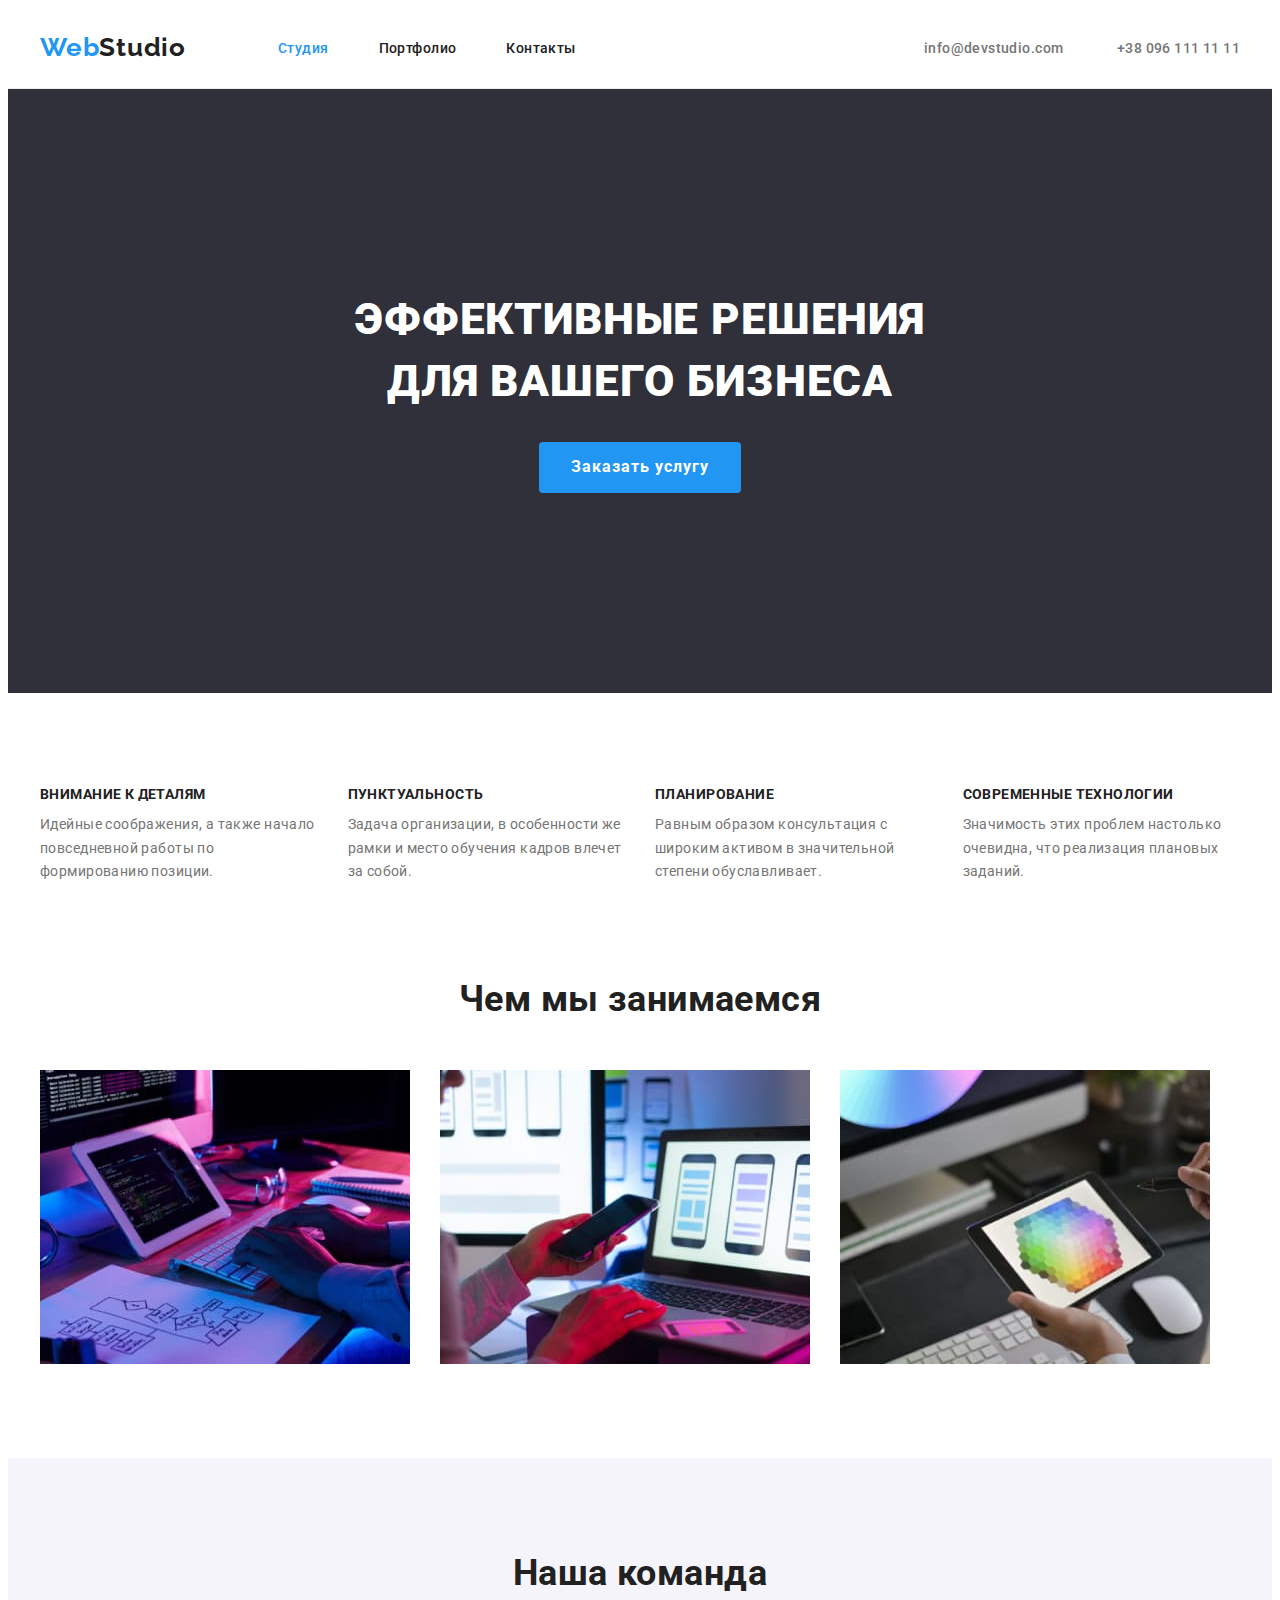
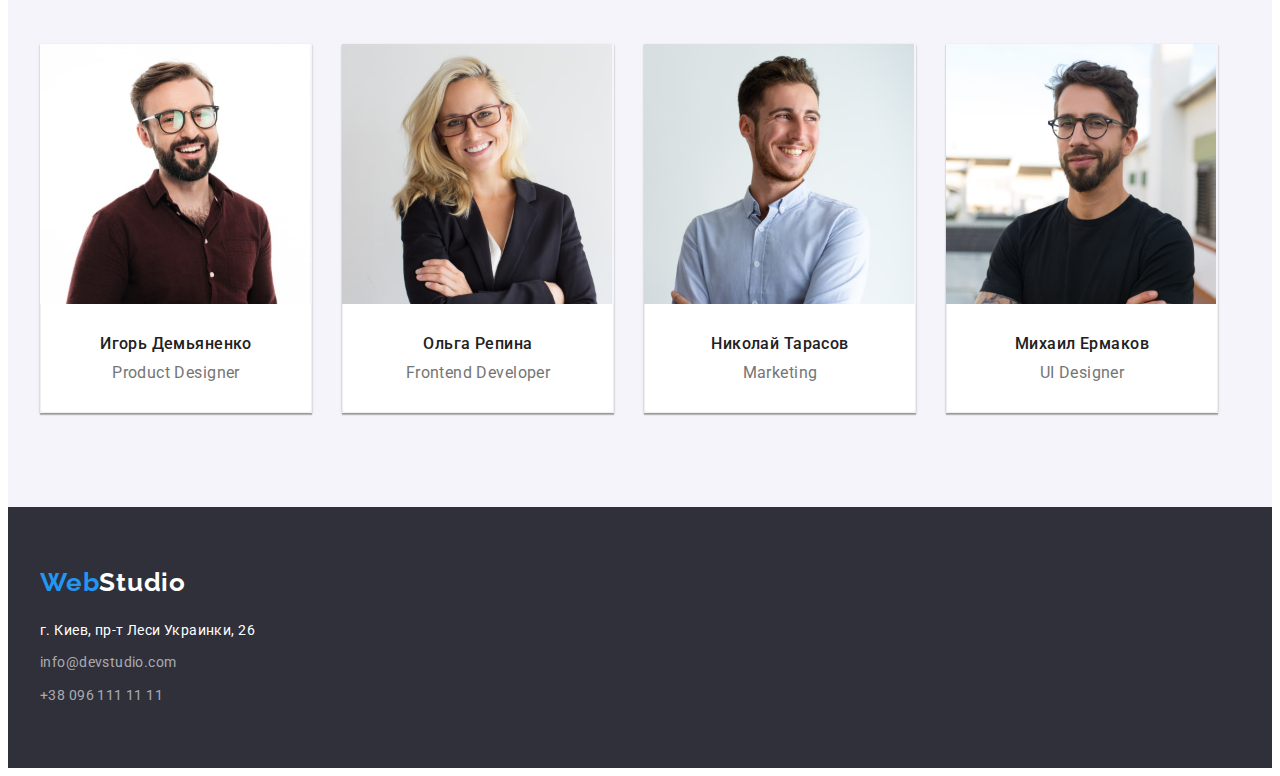
==== index.html @ 2afb4057 "Initial commit" ====
<!DOCTYPE html>
<html lang="ru">
  <head>
    <meta charset="UTF-8" />
    <meta http-equiv="X-UA-Compatible" content="IE=edge" />
    <meta name="viewport" content="width=device-width, initial-scale=1.0" />
    <title>Студия</title>
    <link rel="preconnect" href="https://fonts.googleapis.com" />
    <link rel="preconnect" href="https://fonts.gstatic.com" crossorigin />
    <link
      href="https://fonts.googleapis.com/css2?family=Raleway:wght@700&family=Roboto:wght@400;500;700;900&display=swap"
      rel="stylesheet"
    />
    <link
      rel="stylesheet"
      href="https://cdnjs.cloudflare.com/ajax/libs/modern-normalize/1.1.0/modern-normalize.min.css"
      integrity="sha512-wpPYUAdjBVSE4KJnH1VR1HeZfpl1ub8YT/NKx4PuQ5NmX2tKuGu6U/JRp5y+Y8XG2tV+wKQpNHVUX03MfMFn9Q=="
      crossorigin="anonymous"
      referrerpolicy="no-referrer"
    />
    <link rel="stylesheet" href="./css/styles.css" />
  </head>
  <body>
    <header class="header">
      <div class="container">
        <a href="./index.html" class="logo" lang="en"
          >Web<span class="logo-in-header">Studio</span></a
        >
        <nav>
          <ul class="site-nav">
            <li class="list-item">
              <a class="link active" href="./index.html">Студия</a>
            </li>
            <li class="list-item">
              <a class="link" href="./portfolio.html">Портфолио</a>
            </li>
            <li class="list-item"><a class="link" href="./">Контакты</a></li>
          </ul>
        </nav>
        <div class="contact">
          <a class="link" href="mailto:info@devstudio.com" lang="en">
            info@devstudio.com
          </a>
          <a class="link" href="tel:+380961111111"> +38 096 111 11 11 </a>
        </div>
      </div>
    </header>

    <main>
      <section class="hero">
        <div class="container">
          <h1 class="title">Эффективные решения для вашего бизнеса</h1>
          <button class="btn" type="button">Заказать услугу</button>
        </div>
      </section>

      <section class="section">
        <div class="container">
          <h2 class="visually-hidden">Наши преимущества</h2>
          <ul class="features-list">
            <li class="list-item">
              <h3 class="features-subtitle">Внимание к деталям</h3>
              <p class="features-description">
                Идейные соображения, а также начало повседневной работы по
                формированию позиции.
              </p>
            </li>
            <li class="list-item">
              <h3 class="features-subtitle">Пунктуальность</h3>
              <p class="features-description">
                Задача организации, в особенности же рамки и место обучения
                кадров влечет за собой.
              </p>
            </li>
            <li class="list-item">
              <h3 class="features-subtitle">Планирование</h3>
              <p class="features-description">
                Равным образом консультация с широким активом в значительной
                степени обуславливает.
              </p>
            </li>
            <li class="list-item">
              <h3 class="features-subtitle">Современные технологии</h3>
              <p class="features-description">
                Значимость этих проблем настолько очевидна, что реализация
                плановых заданий.
              </p>
            </li>
          </ul>
        </div>
      </section>

      <section class="section our-work">
        <div class="container">
          <h2 class="section-title">Чем мы занимаемся</h2>
          <ul class="our-work-list">
            <li class="list-item">
              <a href="./">
                <img
                  src="./images/img-1.jpg"
                  alt="Программирование - программист работает в офисе"
                  width="370"
                  height="294"
                />
              </a>
            </li>

            <li class="list-item">
              <a href="./">
                <img
                  src="./images/img-2.jpg"
                  alt="Мобильная разрабтка - вэб-дизайнер прорабатывает дизайн мобильного приложения"
                  width="370"
                  height="294"
                />
              </a>
            </li>

            <li class="list-item">
              <a href="./">
                <img
                  src="./images/img-3.jpg"
                  alt="Дизайн - вэб дизайнер работает с палитрой цветов"
                  width="370"
                  height="294"
                />
              </a>
            </li>
          </ul>
        </div>
      </section>

      <section class="section our-team">
        <div class="container">
          <h2 class="section-title">Наша команда</h2>
          <ul class="member-list">
            <li class="list-item">
              <a class="link" href="./">
                <img
                  src="./images/img-4.jpg"
                  alt="Фото Игорь Демьяненко"
                  width="270"
                  height="260"
                />
                <div class="member-area">
                <h3 class="member-name">Игорь Демьяненко</h3>
                <p class="member-position" lang="en">Product Designer</p>
              </div>
              </a>
            </li>

            <li class="list-item">
              <a class="link" href="./">
                <img
                  src="./images/img-5.jpg"
                  alt="Фото Ольга Репина"
                  width="270"
                  height="260"
                />
                <div class="member-area">
                <h3 class="member-name">Ольга Репина</h3>
                <p class="member-position" lang="en">Frontend Developer</p>
              </div>
              </a>
            </li>

            <li class="list-item">
              <a class="link" href="./">
                <img
                  src="./images/img-6.jpg"
                  alt="Фото Николай Тарасов"
                  width="270"
                  height="260"
                />
                <div class="member-area">
                <h3 class="member-name">Николай Тарасов</h3>
                <p class="member-position" lang="en">Marketing</p>
              </div>
              </a>
            </li>

            <li class="list-item">
              <a class="link" href="./">
                <img
                  src="./images/img-7.jpg"
                  alt="Фото Михаил Ермаков"
                  width="270"
                  height="260"
                />
                <div class="member-area">
                <h3 class="member-name">Михаил Ермаков</h3>
                <p class="member-position" lang="en">UI Designer</p>
              </div>
              </a>
            </li>
          </ul>
        </div>
      </section>
    </main>
    <footer class="footer-section">
      <div class="container">
        <a href="./index.html" class="logo" lang="en"
          >Web<span class="logo-in-footer">Studio</span></a
        >
        <address>
          <p class="office-adress">г. Киев, пр-т Леси Украинки, 26</p>
          <a class="link" href="mailto:info@devstudio.com" lang="en">
            info@devstudio.com
          </a>
          <a class="link" href="tel:+380961111111"> +38 096 111 11 11 </a>
        </address>
      </div>
    </footer>
  </body>
</html>
---- css/styles.css ----
/**
--------------------
MAIN RULES
-------------------- */

:root {
  --accent-collor: #2196f3;
  --btn-hover-color: #188ce8;
  --main-text-color: #212121;
  --secondary-text-color: #757575;
  --accent-background-color: #2f303a;
  --secondary-background-color: #f5f4fa;
  --white-color: #fff;
  --container-width: 1200px;
}

body {
  font-family: "Roboto", sans-serif;
  letter-spacing: 0.03em;
  color: var(--main-text-color);
  font-size: 14px;
}

h1,
h2,
h3,
h4,
h5,
h6,
p,
ul {
  margin: 0;
  padding: 0;
}

img {
  display: block;
}

.container {
  width: var(--container-width);
  margin-left: auto;
  margin-right: auto;
  padding-left: 15px;
  padding-right: 15px;
  align-items: center;
}

.section {
  padding-top: 94px;
  padding-bottom: 94px;
}

.list-item {
  list-style: none;
}

.link {
  text-decoration: none;
  color: inherit;
  font-weight: 500;
  font-size: 14px;
  line-height: 1.17;
}

.link:hover,
.link:focus,
.member-name:hover,
.member-name:focus,
.link.active,
.footer-section .link:hover,
.footer-section .link:focus,
.contact .link:hover,
.contact .link:focus {
  color: var(--accent-collor);
}

.section-title {
  font-size: 36px;
  line-height: 1.17;
  text-align: center;

  margin-bottom: 50px;
}

.visually-hidden {
  position: absolute;
  white-space: nowrap;
  width: 1px;
  height: 1px;
  overflow: hidden;
  border: 0;
  padding: 0;
  clip: rect(0 0 0 0);
  clip-path: inset(50%);
  margin: -1px;
}

.features-list .list-item:not(:last-child),
.our-work-list .list-item:not(:last-child),
.member-list .list-item:not(:last-child),
.list-of-cards .list-item:not(:last-child) {
  margin-right: 30px;
}

/**
--------------------
HEADER SECTION
-------------------- */
.header {
  border-bottom: 1px solid #ececec;
}

.header .container {
  display: flex;
}

.logo {
  font-family: "Raleway", sans-serif;
  font-weight: 700;
  font-size: 26px;
  line-height: 1.2;
  color: var(--accent-collor);
  text-decoration: none;
  letter-spacing: 0.03em;

  margin-top: 24px;
  margin-bottom: 25px;
}

.logo-in-header {
  color: var(--main-text-color);
  margin-right: 92px;
}

.site-nav {
  display: flex;
}

.container .site-nav > .list-item {
  display: block;
  margin-right: 50px;
}

.site-nav .list-item:last-child {
  margin-right: 0;
}

.header .link {
  padding: 32px 0;
}

.contact {
  margin-left: auto;
}

.contact .link:not(:last-child) {
  margin-right: 50px;
}

/**
--------------------
HERO SECTION
-------------------- */

.hero {
  background-color: var(--accent-background-color);
  letter-spacing: 0.06em;
  text-align: center;
  padding-top: 200px;
  padding-bottom: 200px;
}

.hero .container {
  display: block;
}

.title {
  font-weight: 900;
  font-size: 44px;
  line-height: 1.4;
  text-transform: uppercase;
  color: var(--white-color);

  margin: 0px auto 30px;
  max-width: 640px;
}

.btn {
  background-color: var(--accent-collor);
  font-family: inherit;
  cursor: pointer;
  color: var(--white-color);
  font-weight: 700;
  font-size: 16px;
  line-height: 1.9;
  letter-spacing: 0.06em;

  border-radius: 4px;
  border: 0;

  padding: 10px 32px;
}

.btn:hover,
.btn:focus {
  background-color: var(--btn-hover-color);
}

/**
--------------------
OUR FEATURES SECTION
-------------------- */
.features-list,
.member-list,
.our-work-list {
  display: flex;
}

.features-list .list-item {
  flex-basis: calc(100% / 4);
  /* flex-basis: calc((var(--container-width)-30px) / 4); Почему не работает?*/
}

.features-subtitle {
  text-transform: uppercase;
  font-size: 14px;
  line-height: 1.14;

  margin-bottom: 10px;
}

.features-description {
  color: var(--secondary-text-color);
  line-height: 1.7;
}

/**
--------------------
OUR WORK SECTION
-------------------- */

.our-work {
  padding-top: 0;
}

/**
--------------------
OUR TEAM SECTION
-------------------- */
.our-team {
  background-color: var(--secondary-background-color);
}

.member-area {
  width: 270px;
  border: 1px solid #eeeeee;
  border-radius: 0px 0px 4px 4px;
  border-top: 0;
  text-align: center;
  background-color: var(--white-color);
  line-height: 1.19;
  
  padding: 30px 0;
}
.member-name {
  font-size: 16px;
  text-decoration: none;
  font-weight: 500;
  line-height: 1.19;
  padding-bottom: 10px;
}

.contact .link,
.member-position {
  color: var(--secondary-text-color);
}

.member-position {
  line-height: 1.19;
  font-size: 16px;
  font-weight: 400;
}

.member-list .list-item {
  box-shadow: 0px 1px 3px rgba(0, 0, 0, 0.12), 0px 1px 1px rgba(0, 0, 0, 0.14),
    0px 2px 1px rgba(0, 0, 0, 0.2);
}

/**
--------------------
PORTFOLIO-CARDS SECTION
-------------------- */

.card-filter {
  padding-bottom: 50px;
}

.card-filter {
  display: flex;
  justify-content: center;
}

.card-filter .list-item:not(:last-child) {
  margin-right: 8px;
}

.filter {
  font-family: inherit;
  cursor: pointer;
  font-weight: 500;
  font-size: 16px;
  line-height: 1.6;
  background: var(--secondary-background-color);
  border-radius: 4px;
  border: 0;
  padding: 6px 22px;
}

.filter:hover,
.filter:focus {
  background-color: var(--accent-collor);
  color: var(--white-color);
  box-shadow: 0px 3px 1px rgba(0, 0, 0, 0.1), 0px 1px 2px rgba(0, 0, 0, 0.08),
    0px 2px 2px rgba(0, 0, 0, 0.12);
}

.list-of-cards,
.list-of-cards.list-item {
  display: flex;
  flex-wrap: wrap;
}

.list-of-cards .list-item {
  width: 370px;
  height: 404px;
  background: var(--white-color);
  margin-bottom: 30px;
}

.card-description-area {
  width: 370px;
  border: 1px solid #eeeeee;
  border-top: 0;
  padding: 20px 24px;
}

.list-of-cards .list-item:nth-child(3n) {
  margin-right: 0;
}

.list-of-cards .list-item:nth-last-child(-n + 3) {
  margin-bottom: 0px;
}

.card-name {
  font-size: 18px;
  line-height: 2;
  letter-spacing: 0.06em;
  margin-bottom: 4px;
  display: block;
}

.card-desctiption {
  font-size: 16px;
  line-height: 1.9;
  color: var(--secondary-text-color);
}

/**
--------------------
FOOTER SECTION
-------------------- */

.footer-section {
  background-color: var(--accent-background-color);
  line-height: 1.7;
  color: var(--white-color);
  font-size: 14px;
  padding-top: 60px;
  padding-bottom: 60px;
}
.footer-section .logo,
address > .link {
  display: flex;
}

.office-adress {
  font-style: normal;
}

.footer-section .link {
  color: rgba(255, 255, 255, 0.6);
  font-weight: 400;
  font-style: normal;
  line-height: 1.7;
  font-size: 14px;
}

.footer-section address :not(:last-child) {
  margin-bottom: 9px;
}

.footer-section .logo {
  margin: 0;
  margin-bottom: 20px;
}

.logo-in-footer {
  color: var(--white-color);
}
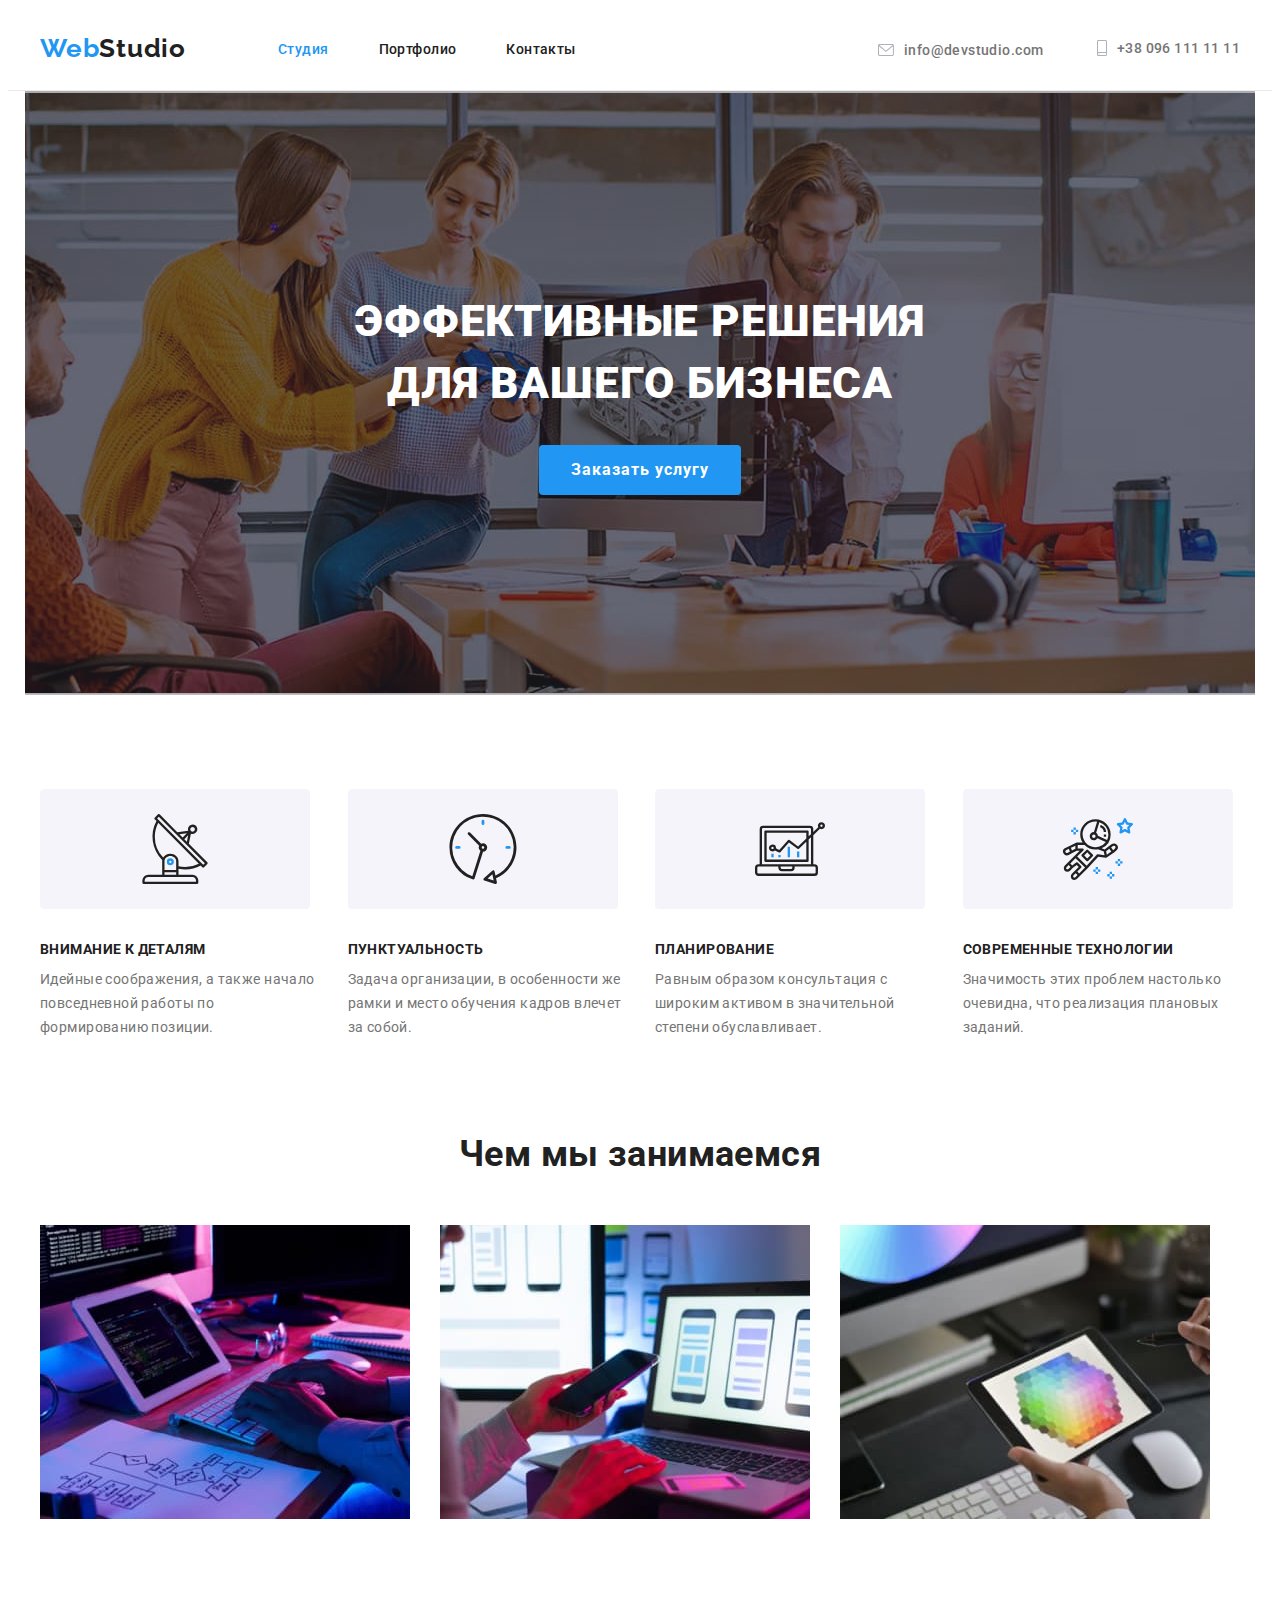
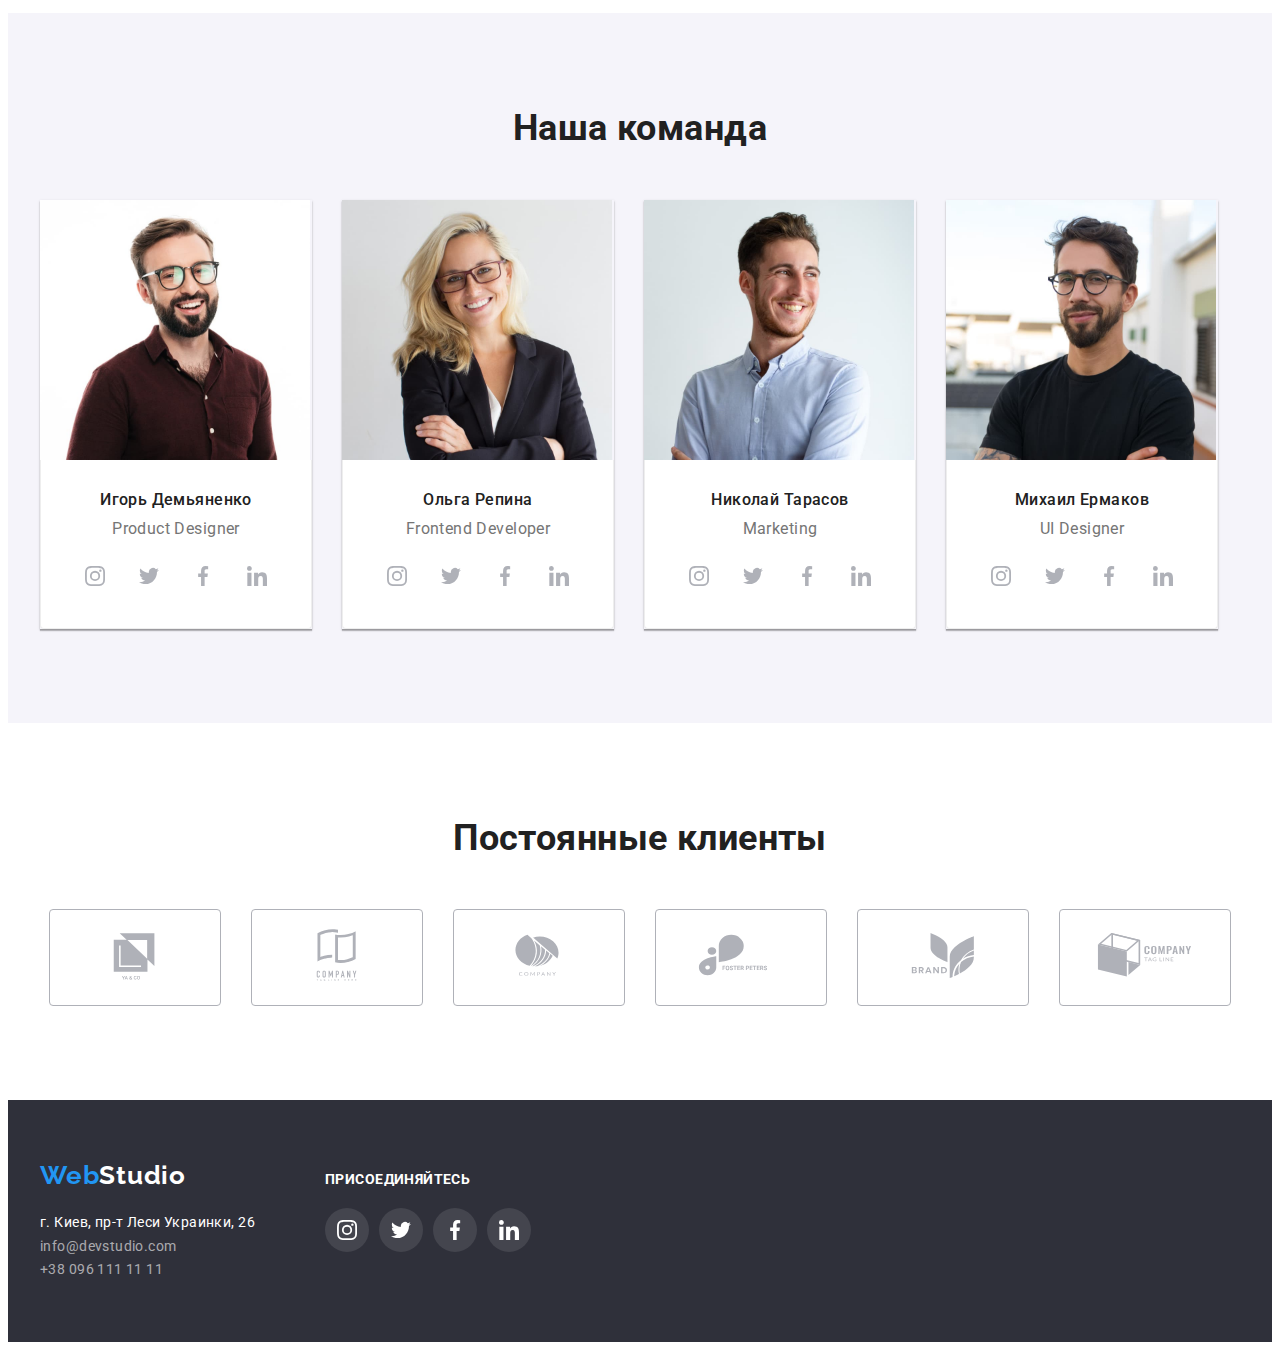
==== commit fc2fbd65: "Homework#4 done" ====
--- a/index.html
+++ b/index.html
@@ -39,9 +39,17 @@
         </nav>
         <div class="contact">
           <a class="link" href="mailto:info@devstudio.com" lang="en">
+            <svg class="contact-icon" width="16" height="12">
+              <use href="./images/icons.svg#icon-envelope"></use>
+            </svg>
             info@devstudio.com
           </a>
-          <a class="link" href="tel:+380961111111"> +38 096 111 11 11 </a>
+          <a class="link" href="tel:+380961111111">
+            <svg class="contact-icon" width="10" height="16">
+              <use href="./images/icons.svg#icon-smartphone"></use>
+            </svg>
+            +38 096 111 11 11
+          </a>
         </div>
       </div>
     </header>
@@ -59,6 +67,9 @@
           <h2 class="visually-hidden">Наши преимущества</h2>
           <ul class="features-list">
             <li class="list-item">
+              <svg class="features-icon" width="270" height="120">
+                <use href="./images/icons.svg#icon-Group-1"></use>
+              </svg>
               <h3 class="features-subtitle">Внимание к деталям</h3>
               <p class="features-description">
                 Идейные соображения, а также начало повседневной работы по
@@ -66,6 +77,9 @@
               </p>
             </li>
             <li class="list-item">
+              <svg class="features-icon" width="270" height="120">
+                <use href="./images/icons.svg#icon-Group-2"></use>
+              </svg>
               <h3 class="features-subtitle">Пунктуальность</h3>
               <p class="features-description">
                 Задача организации, в особенности же рамки и место обучения
@@ -73,6 +87,9 @@
               </p>
             </li>
             <li class="list-item">
+              <svg class="features-icon" width="270" height="120">
+                <use href="./images/icons.svg#icon-Group-3"></use>
+              </svg>
               <h3 class="features-subtitle">Планирование</h3>
               <p class="features-description">
                 Равным образом консультация с широким активом в значительной
@@ -80,6 +97,9 @@
               </p>
             </li>
             <li class="list-item">
+              <svg class="features-icon" width="270" height="120">
+                <use href="./images/icons.svg#icon-Group-4"></use>
+              </svg>
               <h3 class="features-subtitle">Современные технологии</h3>
               <p class="features-description">
                 Значимость этих проблем настолько очевидна, что реализация
@@ -95,36 +115,36 @@
           <h2 class="section-title">Чем мы занимаемся</h2>
           <ul class="our-work-list">
             <li class="list-item">
-              <a href="./">
+
                 <img
                   src="./images/img-1.jpg"
                   alt="Программирование - программист работает в офисе"
                   width="370"
                   height="294"
                 />
-              </a>
-            </li>
-
-            <li class="list-item">
-              <a href="./">
+
+            </li>
+
+            <li class="list-item">
+
                 <img
                   src="./images/img-2.jpg"
                   alt="Мобильная разрабтка - вэб-дизайнер прорабатывает дизайн мобильного приложения"
                   width="370"
                   height="294"
                 />
-              </a>
-            </li>
-
-            <li class="list-item">
-              <a href="./">
+
+            </li>
+
+            <li class="list-item">
+
                 <img
                   src="./images/img-3.jpg"
                   alt="Дизайн - вэб дизайнер работает с палитрой цветов"
                   width="370"
                   height="294"
                 />
-              </a>
+
             </li>
           </ul>
         </div>
@@ -135,70 +155,358 @@
           <h2 class="section-title">Наша команда</h2>
           <ul class="member-list">
             <li class="list-item">
-              <a class="link" href="./">
-                <img
-                  src="./images/img-4.jpg"
-                  alt="Фото Игорь Демьяненко"
-                  width="270"
-                  height="260"
-                />
-                <div class="member-area">
+              <img
+                src="./images/img-4.jpg"
+                alt="Фото Игорь Демьяненко"
+                width="270"
+                height="260"
+              />
+              <div class="member-area">
                 <h3 class="member-name">Игорь Демьяненко</h3>
+
                 <p class="member-position" lang="en">Product Designer</p>
+
+                <ul class="social-links-list">
+                  <li class="social-item">
+                    <a
+                      class="social-link"
+                      href="/"
+                      aria-label="иконка Инстаграмм"
+                      target="_blank"
+                      rel="noopener noreferrer"
+                    >
+                      <svg class="social-icon" width="20" height="20">
+                        <use href="./images/icons.svg#icon-instagram"></use>
+                      </svg>
+                    </a>
+                  </li>
+                  <li class="social-item">
+                    <a
+                      class="social-link"
+                      href="/"
+                      aria-label="иконка Твиттер"
+                      target="_blank"
+                      rel="noopener noreferrer"
+                    >
+                      <svg class="social-icon" width="20" height="20">
+                        <use href="./images/icons.svg#icon-twitter"></use>
+                      </svg>
+                    </a>
+                  </li>
+                  <li class="social-item">
+                    <a
+                      class="social-link"
+                      href="/"
+                      aria-label="иконка фейсбук"
+                      target="_blank"
+                      rel="noopener noreferrer"
+                    >
+                      <svg class="social-icon" width="20" height="20">
+                        <use href="./images/icons.svg#icon-facebook"></use>
+                      </svg>
+                    </a>
+                  </li>
+                  <li class="social-item">
+                    <a
+                      class="social-link"
+                      href="/"
+                      aria-label="иконка Линкэдин"
+                      target="_blank"
+                      rel="noopener noreferrer"
+                    >
+                      <svg class="social-icon" width="20" height="20">
+                        <use href="./images/icons.svg#icon-linkedin"></use>
+                      </svg>
+                    </a>
+                  </li>
+                </ul>
               </div>
-              </a>
-            </li>
-
-            <li class="list-item">
-              <a class="link" href="./">
-                <img
-                  src="./images/img-5.jpg"
-                  alt="Фото Ольга Репина"
-                  width="270"
-                  height="260"
-                />
-                <div class="member-area">
+            </li>
+
+            <li class="list-item">
+              <img
+                src="./images/img-5.jpg"
+                alt="Фото Ольга Репина"
+                width="270"
+                height="260"
+              />
+              <div class="member-area">
                 <h3 class="member-name">Ольга Репина</h3>
+
                 <p class="member-position" lang="en">Frontend Developer</p>
+                <ul class="social-links-list">
+                  <li class="social-item">
+                    <a
+                      class="social-link"
+                      href="/"
+                      aria-label="иконка Инстаграмм"
+                      target="_blank"
+                      rel="noopener noreferrer"
+                    >
+                      <svg class="social-icon" width="20" height="20">
+                        <use href="./images/icons.svg#icon-instagram"></use>
+                      </svg>
+                    </a>
+                  </li>
+                  <li class="social-item">
+                    <a
+                      class="social-link"
+                      href="/"
+                      aria-label="иконка Твиттер"
+                      target="_blank"
+                      rel="noopener noreferrer"
+                    >
+                      <svg class="social-icon" width="20" height="20">
+                        <use href="./images/icons.svg#icon-twitter"></use>
+                      </svg>
+                    </a>
+                  </li>
+                  <li class="social-item">
+                    <a
+                      class="social-link"
+                      href="/"
+                      aria-label="иконка фейсбук"
+                      target="_blank"
+                      rel="noopener noreferrer"
+                    >
+                      <svg class="social-icon" width="20" height="20">
+                        <use href="./images/icons.svg#icon-facebook"></use>
+                      </svg>
+                    </a>
+                  </li>
+                  <li class="social-item">
+                    <a
+                      class="social-link"
+                      href="/"
+                      aria-label="иконка Линкэдин"
+                      target="_blank"
+                      rel="noopener noreferrer"
+                    >
+                      <svg class="social-icon" width="20" height="20">
+                        <use href="./images/icons.svg#icon-linkedin"></use>
+                      </svg>
+                    </a>
+                  </li>
+                </ul>
               </div>
-              </a>
-            </li>
-
-            <li class="list-item">
-              <a class="link" href="./">
-                <img
-                  src="./images/img-6.jpg"
-                  alt="Фото Николай Тарасов"
-                  width="270"
-                  height="260"
-                />
-                <div class="member-area">
+            </li>
+
+            <li class="list-item">
+              <img
+                src="./images/img-6.jpg"
+                alt="Фото Николай Тарасов"
+                width="270"
+                height="260"
+              />
+              <div class="member-area">
                 <h3 class="member-name">Николай Тарасов</h3>
+
                 <p class="member-position" lang="en">Marketing</p>
+                <ul class="social-links-list">
+                  <li class="social-item">
+                    <a
+                      class="social-link"
+                      href="/"
+                      aria-label="иконка Инстаграмм"
+                      target="_blank"
+                      rel="noopener noreferrer"
+                    >
+                      <svg class="social-icon" width="20" height="20">
+                        <use href="./images/icons.svg#icon-instagram"></use>
+                      </svg>
+                    </a>
+                  </li>
+                  <li class="social-item">
+                    <a
+                      class="social-link"
+                      href="/"
+                      aria-label="иконка Твиттер"
+                      target="_blank"
+                      rel="noopener noreferrer"
+                    >
+                      <svg class="social-icon" width="20" height="20">
+                        <use href="./images/icons.svg#icon-twitter"></use>
+                      </svg>
+                    </a>
+                  </li>
+                  <li class="social-item">
+                    <a
+                      class="social-link"
+                      href="/"
+                      aria-label="иконка фейсбук"
+                      target="_blank"
+                      rel="noopener noreferrer"
+                    >
+                      <svg class="social-icon" width="20" height="20">
+                        <use href="./images/icons.svg#icon-facebook"></use>
+                      </svg>
+                    </a>
+                  </li>
+                  <li class="social-item">
+                    <a
+                      class="social-link"
+                      href="/"
+                      aria-label="иконка Линкэдин"
+                      target="_blank"
+                      rel="noopener noreferrer"
+                    >
+                      <svg class="social-icon" width="20" height="20">
+                        <use href="./images/icons.svg#icon-linkedin"></use>
+                      </svg>
+                    </a>
+                  </li>
+                </ul>
               </div>
-              </a>
-            </li>
-
-            <li class="list-item">
-              <a class="link" href="./">
-                <img
-                  src="./images/img-7.jpg"
-                  alt="Фото Михаил Ермаков"
-                  width="270"
-                  height="260"
-                />
-                <div class="member-area">
+            </li>
+
+            <li class="list-item">
+              <img
+                src="./images/img-7.jpg"
+                alt="Фото Михаил Ермаков"
+                width="270"
+                height="260"
+              />
+              <div class="member-area">
                 <h3 class="member-name">Михаил Ермаков</h3>
+
                 <p class="member-position" lang="en">UI Designer</p>
+                <ul class="social-links-list">
+                  <li class="social-item">
+                    <a
+                      class="social-link"
+                      href="/"
+                      aria-label="иконка Инстаграмм"
+                      target="_blank"
+                      rel="noopener noreferrer"
+                    >
+                      <svg class="social-icon" width="20" height="20">
+                        <use href="./images/icons.svg#icon-instagram"></use>
+                      </svg>
+                    </a>
+                  </li>
+                  <li class="social-item">
+                    <a
+                      class="social-link"
+                      href="/"
+                      aria-label="иконка Твиттер"
+                      target="_blank"
+                      rel="noopener noreferrer"
+                    >
+                      <svg class="social-icon" width="20" height="20">
+                        <use href="./images/icons.svg#icon-twitter"></use>
+                      </svg>
+                    </a>
+                  </li>
+                  <li class="social-item">
+                    <a
+                      class="social-link"
+                      href="/"
+                      aria-label="иконка фейсбук"
+                      target="_blank"
+                      rel="noopener noreferrer"
+                    >
+                      <svg class="social-icon" width="20" height="20">
+                        <use href="./images/icons.svg#icon-facebook"></use>
+                      </svg>
+                    </a>
+                  </li>
+                  <li class="social-item">
+                    <a
+                      class="social-link"
+                      href="/"
+                      aria-label="иконка Линкэдин"
+                      target="_blank"
+                      rel="noopener noreferrer"
+                    >
+                      <svg class="social-icon" width="20" height="20">
+                        <use href="./images/icons.svg#icon-linkedin"></use>
+                      </svg>
+                    </a>
+                  </li>
+                </ul>
               </div>
-              </a>
             </li>
           </ul>
         </div>
+      </section>
+
+      <section class="section">
+        <h2 class="section-title">Постоянные клиенты</h2>
+        <ul class="clients-list">
+        <li class="client-item">
+          <a class="client-link"
+          href="/"
+          aria-label="иконка клиента"
+          target="_blank"
+          rel="noopener noreferrer">
+        <svg class="client-icon" width="106" height="60">
+        <use href="./images/icons.svg#icon-logo-1"></use> 
+        </svg> 
+        </a>
+        </li>
+        <li class="client-item">
+          <a class="client-link"
+          href="/"
+          aria-label="иконка клиента"
+          target="_blank"
+          rel="noopener noreferrer">
+        <svg class="client-icon" width="106" height="60">
+        <use href="./images/icons.svg#icon-logo-2"></use> 
+        </svg> 
+        </a>
+        </li>
+        <li class="client-item">
+          <a class="client-link"
+          href="/"
+          aria-label="иконка клиента"
+          target="_blank"
+          rel="noopener noreferrer">
+        <svg class="client-icon" width="106" height="60">
+        <use href="./images/icons.svg#icon-logo-3"></use> 
+        </svg> 
+        </a>
+        </li>
+        <li class="client-item">
+          <a class="client-link"
+          href="/"
+          aria-label="иконка клиента"
+          target="_blank"
+          rel="noopener noreferrer">
+        <svg class="client-icon" width="106" height="60">
+        <use href="./images/icons.svg#icon-logo-4"></use> 
+        </svg> 
+        </a>
+        </li>
+        <li class="client-item">
+          <a class="client-link"
+          href="/"
+          aria-label="иконка клиента"
+          target="_blank"
+          rel="noopener noreferrer">
+        <svg class="client-icon" width="106" height="60">
+        <use href="./images/icons.svg#icon-logo-5"></use> 
+        </svg> 
+        </a>
+        </li>
+        <li class="client-item">
+          <a class="client-link"
+          href="/"
+          aria-label="иконка клиента"
+          target="_blank"
+          rel="noopener noreferrer">
+        <svg class="client-icon" width="106" height="60">
+        <use href="./images/icons.svg#icon-logo-6"></use> 
+        </svg> 
+        </a>
+        </li>
+      </ul> 
       </section>
     </main>
+
+    
     <footer class="footer-section">
       <div class="container">
+        <div class="left-collumn">
         <a href="./index.html" class="logo" lang="en"
           >Web<span class="logo-in-footer">Studio</span></a
         >
@@ -209,6 +517,64 @@
           </a>
           <a class="link" href="tel:+380961111111"> +38 096 111 11 11 </a>
         </address>
+        </div>
+        <div class="footer-social-items">
+          <h3>Присоединяйтесь</h3>
+          <ul class="social-links-list">
+            <li class="social-item">
+              <a
+                class="social-link"
+                href="/"
+                aria-label="иконка Инстаграмм"
+                target="_blank"
+                rel="noopener noreferrer"
+              >
+                <svg class="social-icon" width="20" height="20">
+                  <use href="./images/icons.svg#icon-instagram"></use>
+                </svg>
+              </a>
+            </li>
+            <li class="social-item">
+              <a
+                class="social-link"
+                href="/"
+                aria-label="иконка Твиттер"
+                target="_blank"
+                rel="noopener noreferrer"
+              >
+                <svg class="social-icon" width="20" height="20">
+                  <use href="./images/icons.svg#icon-twitter"></use>
+                </svg>
+              </a>
+            </li>
+            <li class="social-item">
+              <a
+                class="social-link"
+                href="/"
+                aria-label="иконка фейсбук"
+                target="_blank"
+                rel="noopener noreferrer"
+              >
+                <svg class="social-icon" width="20" height="20">
+                  <use href="./images/icons.svg#icon-facebook"></use>
+                </svg>
+              </a>
+            </li>
+            <li class="social-item">
+              <a
+                class="social-link"
+                href="/"
+                aria-label="иконка Линкэдин"
+                target="_blank"
+                rel="noopener noreferrer"
+              >
+                <svg class="social-icon" width="20" height="20">
+                  <use href="./images/icons.svg#icon-linkedin"></use>
+                </svg>
+              </a>
+            </li>
+          </ul>
+        </div>
       </div>
     </footer>
   </body>
--- a/css/styles.css
+++ b/css/styles.css
@@ -12,6 +12,7 @@
   --secondary-background-color: #f5f4fa;
   --white-color: #fff;
   --container-width: 1200px;
+  --icon-color: #afb1b8;
 }
 
 body {
@@ -51,7 +52,9 @@
   padding-bottom: 94px;
 }
 
-.list-item {
+.list-item,
+.social-item,
+.clients-list {
   list-style: none;
 }
 
@@ -65,8 +68,6 @@
 
 .link:hover,
 .link:focus,
-.member-name:hover,
-.member-name:focus,
 .link.active,
 .footer-section .link:hover,
 .footer-section .link:focus,
@@ -76,14 +77,16 @@
 }
 
 .section-title {
+  margin-bottom: 50px;
+
   font-size: 36px;
   line-height: 1.17;
   text-align: center;
-
-  margin-bottom: 50px;
 }
 
 .visually-hidden {
+  margin: -1px;
+
   position: absolute;
   white-space: nowrap;
   width: 1px;
@@ -93,7 +96,6 @@
   padding: 0;
   clip: rect(0 0 0 0);
   clip-path: inset(50%);
-  margin: -1px;
 }
 
 .features-list .list-item:not(:last-child),
@@ -116,6 +118,9 @@
 }
 
 .logo {
+  margin-top: 24px;
+  margin-bottom: 25px;
+
   font-family: "Raleway", sans-serif;
   font-weight: 700;
   font-size: 26px;
@@ -123,14 +128,12 @@
   color: var(--accent-collor);
   text-decoration: none;
   letter-spacing: 0.03em;
-
-  margin-top: 24px;
-  margin-bottom: 25px;
 }
 
 .logo-in-header {
+  margin-right: 92px;
+
   color: var(--main-text-color);
-  margin-right: 92px;
 }
 
 .site-nav {
@@ -150,6 +153,16 @@
   padding: 32px 0;
 }
 
+.link:hover .contact-icon,
+.link:focus .contact-icon {
+  fill: var(--accent-collor);
+}
+
+.contact-icon {
+  fill: currentColor;
+  margin-right: 10px;
+}
+
 .contact {
   margin-left: auto;
 }
@@ -163,10 +176,18 @@
 HERO SECTION
 -------------------- */
 
-.hero {
-  background-color: var(--accent-background-color);
+.hero .container {
+  background-image: linear-gradient(
+      rgba(47, 48, 58, 0.4),
+      rgba(47, 48, 58, 0.4)
+    ),
+    url(../images/hero-bg.jpg);
+  background-repeat: no-repeat;
+  background-position: center;
+
   letter-spacing: 0.06em;
   text-align: center;
+
   padding-top: 200px;
   padding-bottom: 200px;
 }
@@ -176,18 +197,24 @@
 }
 
 .title {
+  margin: 0px auto 30px;
+  max-width: 640px;
+
   font-weight: 900;
   font-size: 44px;
   line-height: 1.4;
   text-transform: uppercase;
   color: var(--white-color);
-
-  margin: 0px auto 30px;
-  max-width: 640px;
 }
 
 .btn {
+  padding: 10px 32px;
+
+  border-radius: 4px;
+  border: 0;
+
   background-color: var(--accent-collor);
+
   font-family: inherit;
   cursor: pointer;
   color: var(--white-color);
@@ -195,11 +222,6 @@
   font-size: 16px;
   line-height: 1.9;
   letter-spacing: 0.06em;
-
-  border-radius: 4px;
-  border: 0;
-
-  padding: 10px 32px;
 }
 
 .btn:hover,
@@ -222,12 +244,16 @@
   /* flex-basis: calc((var(--container-width)-30px) / 4); Почему не работает?*/
 }
 
+.features-icon {
+  margin-bottom: 30px;
+}
+
 .features-subtitle {
+  margin-bottom: 10px;
+
   text-transform: uppercase;
   font-size: 14px;
   line-height: 1.14;
-
-  margin-bottom: 10px;
 }
 
 .features-description {
@@ -253,6 +279,8 @@
 }
 
 .member-area {
+  padding: 30px 0;
+
   width: 270px;
   border: 1px solid #eeeeee;
   border-radius: 0px 0px 4px 4px;
@@ -260,33 +288,106 @@
   text-align: center;
   background-color: var(--white-color);
   line-height: 1.19;
-  
-  padding: 30px 0;
-}
+}
+
 .member-name {
+  margin-bottom: 10px;
+
   font-size: 16px;
   text-decoration: none;
   font-weight: 500;
   line-height: 1.19;
-  padding-bottom: 10px;
 }
 
 .contact .link,
 .member-position {
+  display: inline-flex;
   color: var(--secondary-text-color);
+  align-items: center;
 }
 
 .member-position {
+  margin-bottom: 16px;
+
   line-height: 1.19;
   font-size: 16px;
   font-weight: 400;
 }
 
-.member-list .list-item {
+.member-list > .list-item {
   box-shadow: 0px 1px 3px rgba(0, 0, 0, 0.12), 0px 1px 1px rgba(0, 0, 0, 0.14),
     0px 2px 1px rgba(0, 0, 0, 0.2);
 }
 
+.social-icon,
+.contact-icon {
+  fill: var(--icon-color);
+}
+
+.social-links-list {
+  display: flex;
+  justify-content: center;
+}
+.social-link {
+  display: flex;
+  border-radius: 50%;
+  height: 44px;
+  width: 44px;
+  align-items: center;
+  justify-content: center;
+}
+
+.social-link:hover,
+.social-link:focus {
+  background-color: var(--accent-collor);
+}
+.social-link:hover .social-icon,
+.social-link:focus .social-icon {
+  fill: var(--white-color);
+}
+
+.social-item:not(:last-child) {
+  margin-right: 10px;
+}
+/**
+--------------------
+OUR-CLIENTS SECTION
+-------------------- */
+
+.clients-list {
+  display: flex;
+  justify-content: center;
+  align-items: center;
+}
+
+.client-item {
+  display: flex;
+}
+
+.client-item:not(:last-child) {
+  margin-right: 30px;
+}
+
+.client-link {
+  padding: 16px 32px;
+
+  border: 1px var(--icon-color) solid;
+  border-radius: 4px;
+}
+.client-icon {
+  fill: var(--icon-color);
+}
+
+.client-link:hover,
+.client-link:focus {
+  border-color: var(--accent-collor);
+}
+
+.client-link:hover .client-icon,
+.client-link:focus .client-icon {
+  fill: var(--accent-collor);
+}
+
 /**
 --------------------
 PORTFOLIO-CARDS SECTION
@@ -306,15 +407,19 @@
 }
 
 .filter {
+  padding: 6px 22px;
+
+  border-radius: 4px;
+  border: 0;
+
+  background: var(--secondary-background-color);
+
+  cursor: pointer;
+
   font-family: inherit;
-  cursor: pointer;
   font-weight: 500;
   font-size: 16px;
   line-height: 1.6;
-  background: var(--secondary-background-color);
-  border-radius: 4px;
-  border: 0;
-  padding: 6px 22px;
 }
 
 .filter:hover,
@@ -338,6 +443,11 @@
   margin-bottom: 30px;
 }
 
+.list-of-cards .list-item:hover,
+.list-of-cards .list-item:focus{
+  box-shadow: 0px 1px 1px rgba(0, 0, 0, 0.12), 0px 4px 4px rgba(0, 0, 0, 0.06), 1px 4px 6px rgba(0, 0, 0, 0.16);
+}
+
 .card-description-area {
   width: 370px;
   border: 1px solid #eeeeee;
@@ -354,11 +464,12 @@
 }
 
 .card-name {
+  display: inline-block;
+  margin-bottom: 4px;
+
   font-size: 18px;
   line-height: 2;
   letter-spacing: 0.06em;
-  margin-bottom: 4px;
-  display: block;
 }
 
 .card-desctiption {
@@ -380,12 +491,17 @@
   padding-top: 60px;
   padding-bottom: 60px;
 }
+
+.footer-section .left-collumn {
+  margin-right: 70px;
+}
+
 .footer-section .logo,
 address > .link {
   display: flex;
 }
 
-.office-adress {
+.footer-section .office-adress {
   font-style: normal;
 }
 
@@ -397,7 +513,7 @@
   font-size: 14px;
 }
 
-.footer-section address :not(:last-child) {
+.footer-section address:not(:last-child) {
   margin-bottom: 9px;
 }
 
@@ -409,3 +525,29 @@
 .logo-in-footer {
   color: var(--white-color);
 }
+
+.footer-social-items > h3 {
+  margin-bottom: 20px;
+
+  color: #fff;
+  text-transform: uppercase;
+  font-size: 14px;
+  line-height: 1.14;
+}
+
+.footer-social-items .social-link {
+  background-color: rgba(255, 255, 255, 0.1);
+}
+
+.footer-social-items .social-link:hover,
+.footer-social-items .social-link:focus {
+  background-color: var(--accent-collor);
+}
+
+.footer-social-items .social-icon {
+  fill: #fff;
+}
+.footer-section > .container {
+  display: flex;
+  align-items: baseline;
+}
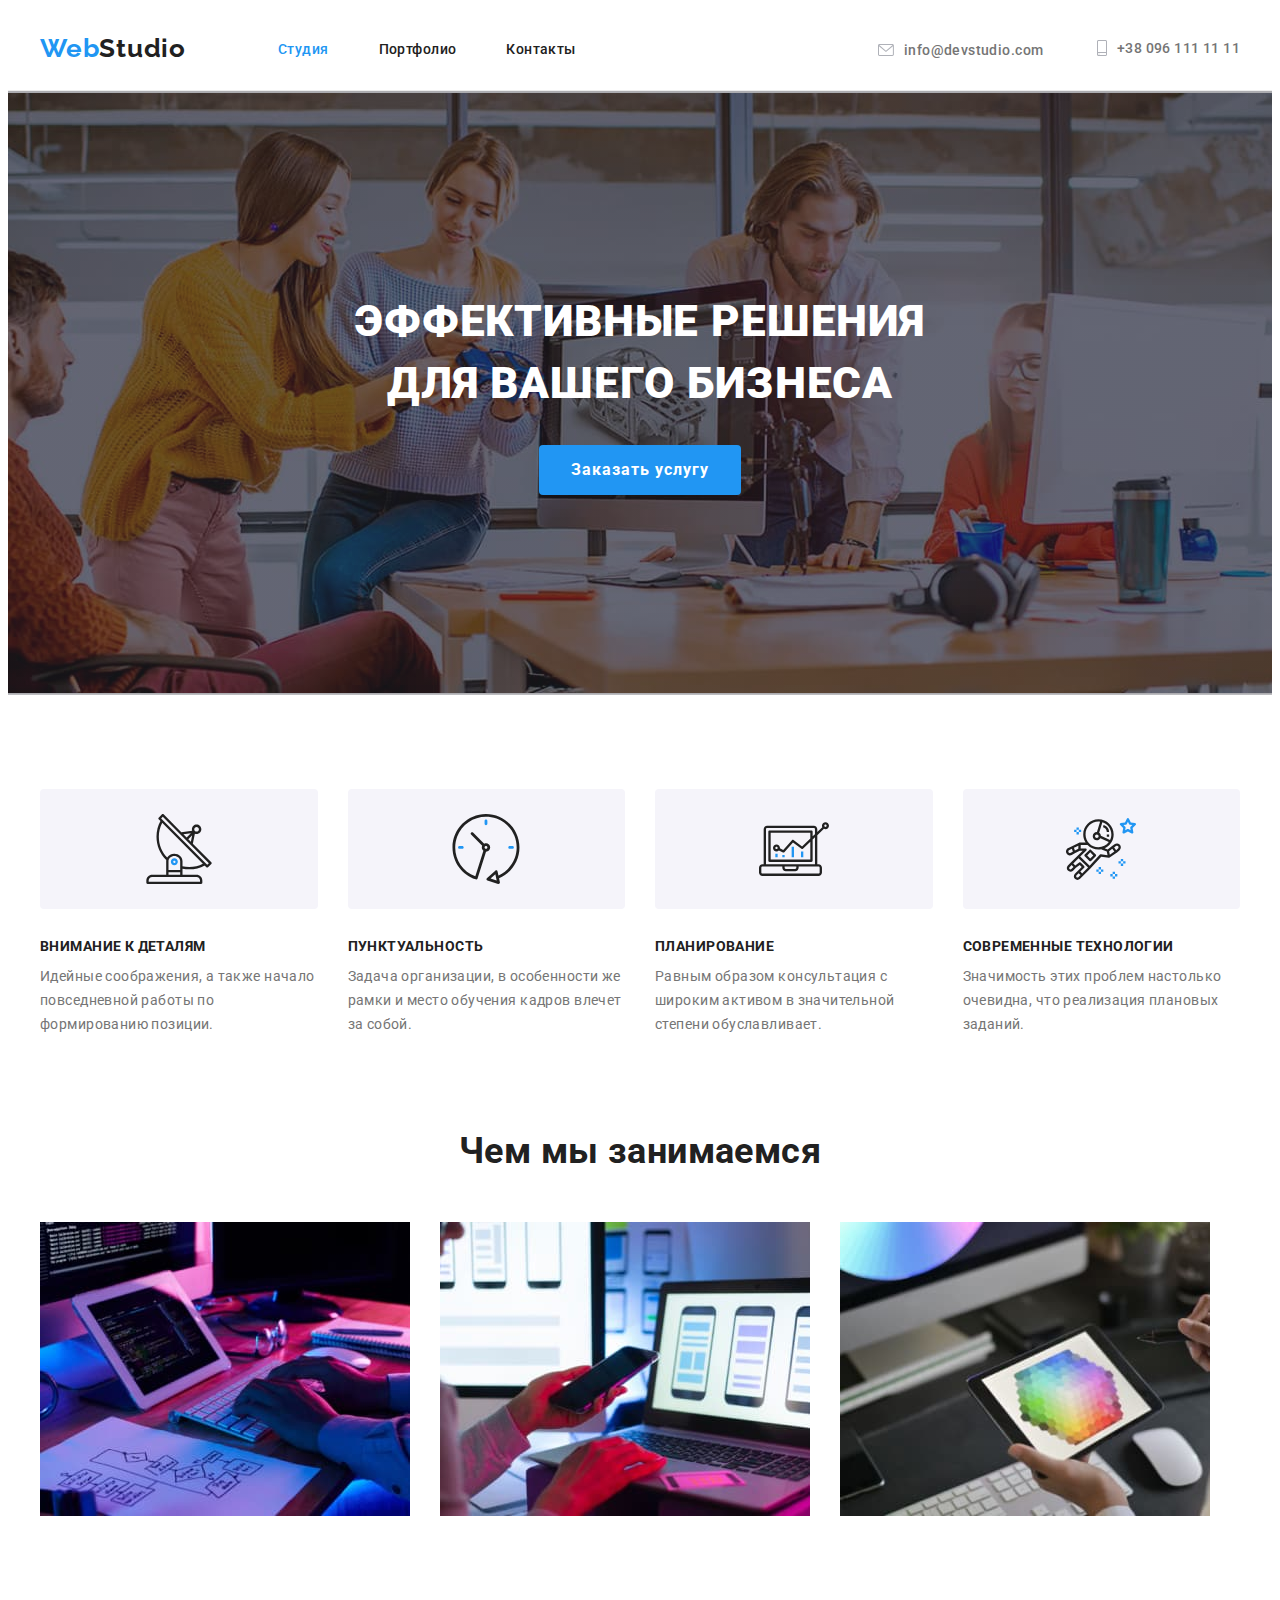
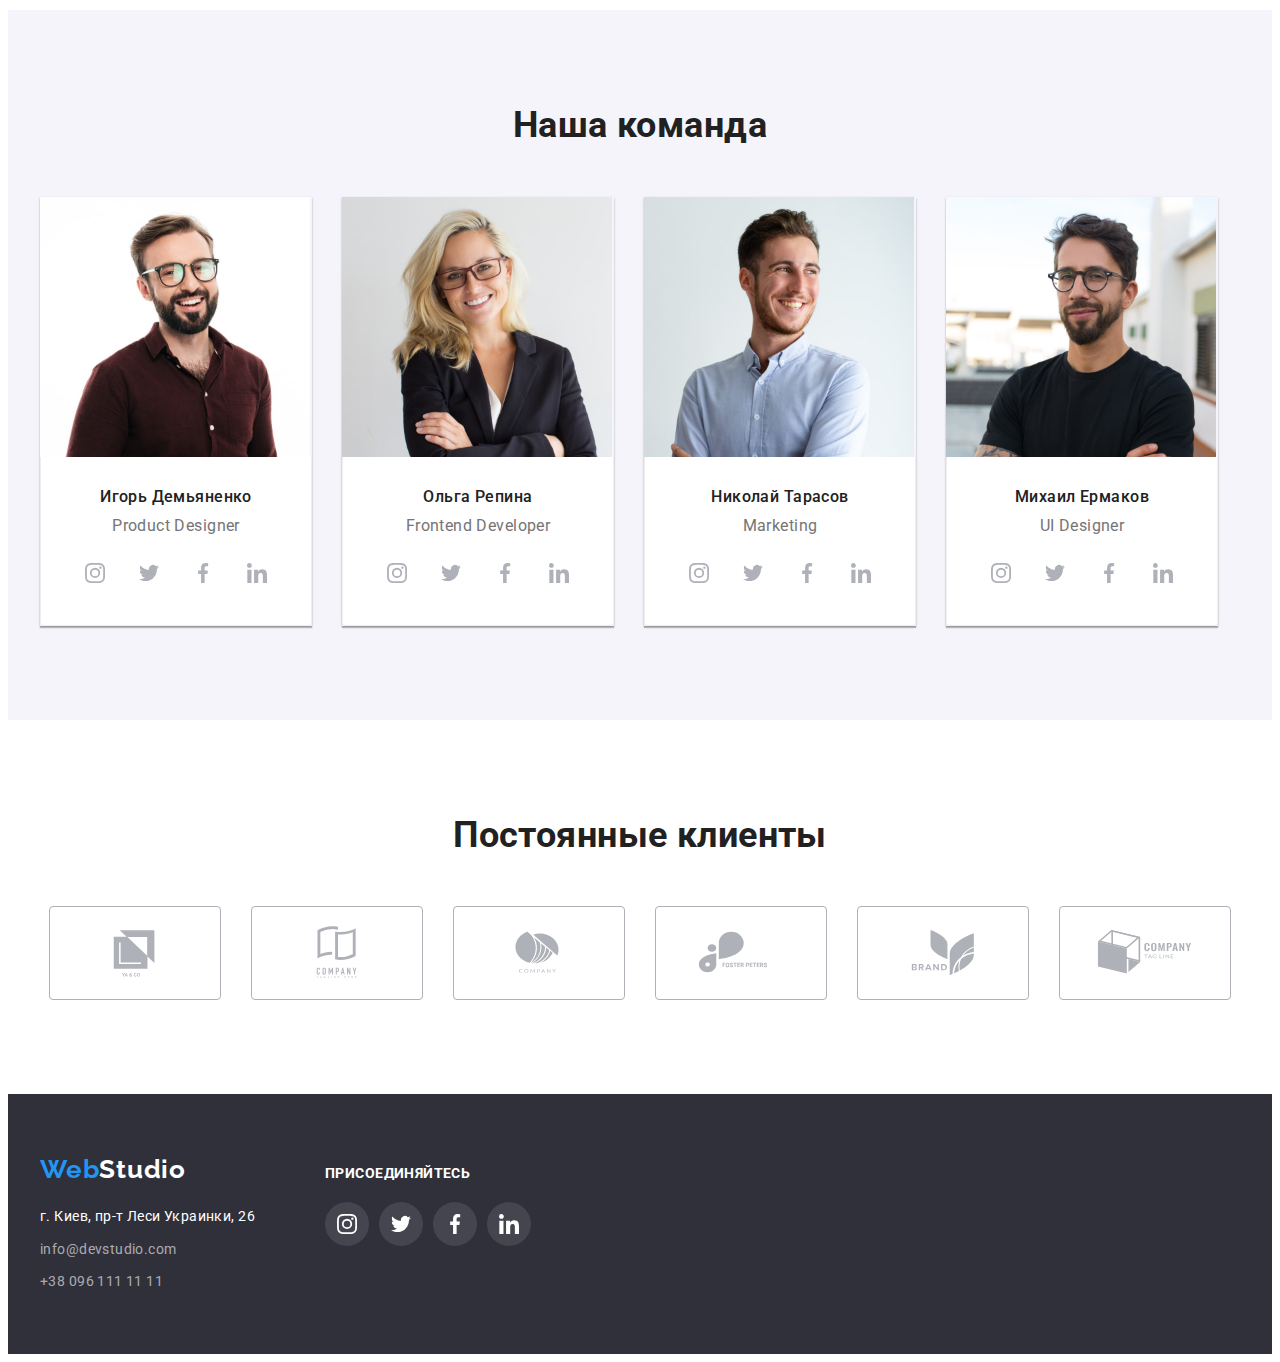
==== commit 4dbf2f6f: "HW fix" ====
--- a/index.html
+++ b/index.html
@@ -67,9 +67,11 @@
           <h2 class="visually-hidden">Наши преимущества</h2>
           <ul class="features-list">
             <li class="list-item">
-              <svg class="features-icon" width="270" height="120">
-                <use href="./images/icons.svg#icon-Group-1"></use>
-              </svg>
+              <div class="features-icon">
+                <svg width="70" height="70">
+                  <use href="./images/icons.svg#icon-antenna"></use>
+                </svg>
+              </div>
               <h3 class="features-subtitle">Внимание к деталям</h3>
               <p class="features-description">
                 Идейные соображения, а также начало повседневной работы по
@@ -77,9 +79,11 @@
               </p>
             </li>
             <li class="list-item">
-              <svg class="features-icon" width="270" height="120">
-                <use href="./images/icons.svg#icon-Group-2"></use>
-              </svg>
+              <div class="features-icon">
+                <svg width="70" height="70">
+                  <use href="./images/icons.svg#icon-clock"></use>
+                </svg>
+              </div>
               <h3 class="features-subtitle">Пунктуальность</h3>
               <p class="features-description">
                 Задача организации, в особенности же рамки и место обучения
@@ -87,9 +91,11 @@
               </p>
             </li>
             <li class="list-item">
-              <svg class="features-icon" width="270" height="120">
-                <use href="./images/icons.svg#icon-Group-3"></use>
-              </svg>
+              <div class="features-icon">
+                <svg width="70" height="70">
+                  <use href="./images/icons.svg#icon-diagram"></use>
+                </svg>
+              </div>
               <h3 class="features-subtitle">Планирование</h3>
               <p class="features-description">
                 Равным образом консультация с широким активом в значительной
@@ -97,9 +103,11 @@
               </p>
             </li>
             <li class="list-item">
-              <svg class="features-icon" width="270" height="120">
-                <use href="./images/icons.svg#icon-Group-4"></use>
-              </svg>
+              <div class="features-icon">
+                <svg width="70" height="70">
+                  <use href="./images/icons.svg#icon-astronaut"></use>
+                </svg>
+              </div>
               <h3 class="features-subtitle">Современные технологии</h3>
               <p class="features-description">
                 Значимость этих проблем настолько очевидна, что реализация
@@ -115,36 +123,30 @@
           <h2 class="section-title">Чем мы занимаемся</h2>
           <ul class="our-work-list">
             <li class="list-item">
-
-                <img
-                  src="./images/img-1.jpg"
-                  alt="Программирование - программист работает в офисе"
-                  width="370"
-                  height="294"
-                />
-
-            </li>
-
-            <li class="list-item">
-
-                <img
-                  src="./images/img-2.jpg"
-                  alt="Мобильная разрабтка - вэб-дизайнер прорабатывает дизайн мобильного приложения"
-                  width="370"
-                  height="294"
-                />
-
-            </li>
-
-            <li class="list-item">
-
-                <img
-                  src="./images/img-3.jpg"
-                  alt="Дизайн - вэб дизайнер работает с палитрой цветов"
-                  width="370"
-                  height="294"
-                />
-
+              <img
+                src="./images/img-1.jpg"
+                alt="Программирование - программист работает в офисе"
+                width="370"
+                height="294"
+              />
+            </li>
+
+            <li class="list-item">
+              <img
+                src="./images/img-2.jpg"
+                alt="Мобильная разрабтка - вэб-дизайнер прорабатывает дизайн мобильного приложения"
+                width="370"
+                height="294"
+              />
+            </li>
+
+            <li class="list-item">
+              <img
+                src="./images/img-3.jpg"
+                alt="Дизайн - вэб дизайнер работает с палитрой цветов"
+                width="370"
+                height="294"
+              />
             </li>
           </ul>
         </div>
@@ -433,90 +435,101 @@
       <section class="section">
         <h2 class="section-title">Постоянные клиенты</h2>
         <ul class="clients-list">
-        <li class="client-item">
-          <a class="client-link"
-          href="/"
-          aria-label="иконка клиента"
-          target="_blank"
-          rel="noopener noreferrer">
-        <svg class="client-icon" width="106" height="60">
-        <use href="./images/icons.svg#icon-logo-1"></use> 
-        </svg> 
-        </a>
-        </li>
-        <li class="client-item">
-          <a class="client-link"
-          href="/"
-          aria-label="иконка клиента"
-          target="_blank"
-          rel="noopener noreferrer">
-        <svg class="client-icon" width="106" height="60">
-        <use href="./images/icons.svg#icon-logo-2"></use> 
-        </svg> 
-        </a>
-        </li>
-        <li class="client-item">
-          <a class="client-link"
-          href="/"
-          aria-label="иконка клиента"
-          target="_blank"
-          rel="noopener noreferrer">
-        <svg class="client-icon" width="106" height="60">
-        <use href="./images/icons.svg#icon-logo-3"></use> 
-        </svg> 
-        </a>
-        </li>
-        <li class="client-item">
-          <a class="client-link"
-          href="/"
-          aria-label="иконка клиента"
-          target="_blank"
-          rel="noopener noreferrer">
-        <svg class="client-icon" width="106" height="60">
-        <use href="./images/icons.svg#icon-logo-4"></use> 
-        </svg> 
-        </a>
-        </li>
-        <li class="client-item">
-          <a class="client-link"
-          href="/"
-          aria-label="иконка клиента"
-          target="_blank"
-          rel="noopener noreferrer">
-        <svg class="client-icon" width="106" height="60">
-        <use href="./images/icons.svg#icon-logo-5"></use> 
-        </svg> 
-        </a>
-        </li>
-        <li class="client-item">
-          <a class="client-link"
-          href="/"
-          aria-label="иконка клиента"
-          target="_blank"
-          rel="noopener noreferrer">
-        <svg class="client-icon" width="106" height="60">
-        <use href="./images/icons.svg#icon-logo-6"></use> 
-        </svg> 
-        </a>
-        </li>
-      </ul> 
+          <li class="client-item">
+            <a
+              class="client-link"
+              href="/"
+              aria-label="иконка клиента"
+              target="_blank"
+              rel="noopener noreferrer"
+            >
+              <svg class="client-icon" width="106" height="60">
+                <use href="./images/icons.svg#icon-logo-1"></use>
+              </svg>
+            </a>
+          </li>
+          <li class="client-item">
+            <a
+              class="client-link"
+              href="/"
+              aria-label="иконка клиента"
+              target="_blank"
+              rel="noopener noreferrer"
+            >
+              <svg class="client-icon" width="106" height="60">
+                <use href="./images/icons.svg#icon-logo-2"></use>
+              </svg>
+            </a>
+          </li>
+          <li class="client-item">
+            <a
+              class="client-link"
+              href="/"
+              aria-label="иконка клиента"
+              target="_blank"
+              rel="noopener noreferrer"
+            >
+              <svg class="client-icon" width="106" height="60">
+                <use href="./images/icons.svg#icon-logo-3"></use>
+              </svg>
+            </a>
+          </li>
+          <li class="client-item">
+            <a
+              class="client-link"
+              href="/"
+              aria-label="иконка клиента"
+              target="_blank"
+              rel="noopener noreferrer"
+            >
+              <svg class="client-icon" width="106" height="60">
+                <use href="./images/icons.svg#icon-logo-4"></use>
+              </svg>
+            </a>
+          </li>
+          <li class="client-item">
+            <a
+              class="client-link"
+              href="/"
+              aria-label="иконка клиента"
+              target="_blank"
+              rel="noopener noreferrer"
+            >
+              <svg class="client-icon" width="106" height="60">
+                <use href="./images/icons.svg#icon-logo-5"></use>
+              </svg>
+            </a>
+          </li>
+          <li class="client-item">
+            <a
+              class="client-link"
+              href="/"
+              aria-label="иконка клиента"
+              target="_blank"
+              rel="noopener noreferrer"
+            >
+              <svg class="client-icon" width="106" height="60">
+                <use href="./images/icons.svg#icon-logo-6"></use>
+              </svg>
+            </a>
+          </li>
+        </ul>
       </section>
     </main>
 
-    
     <footer class="footer-section">
       <div class="container">
         <div class="left-collumn">
-        <a href="./index.html" class="logo" lang="en"
-          >Web<span class="logo-in-footer">Studio</span></a
-        >
-        <address>
-          <p class="office-adress">г. Киев, пр-т Леси Украинки, 26</p>
-          <a class="link" href="mailto:info@devstudio.com" lang="en">
-            info@devstudio.com
-          </a>
-          <a class="link" href="tel:+380961111111"> +38 096 111 11 11 </a>
-        </address>
+          <a href="./index.html" class="logo" lang="en"
+            >Web<span class="logo-in-footer">Studio</span></a
+          >
+          <address class="contact-info">
+            <p class="office-adress">г. Киев, пр-т Леси Украинки, 26</p>
+            <a class="link" href="mailto:info@devstudio.com" lang="en">
+              info@devstudio.com
+            </a>
+            <a class="link" href="tel:+380961111111"> +38 096 111 11 11 </a>
+          </address>
         </div>
         <div class="footer-social-items">
           <h3>Присоединяйтесь</h3>
--- a/css/styles.css
+++ b/css/styles.css
@@ -155,7 +155,7 @@
 
 .link:hover .contact-icon,
 .link:focus .contact-icon {
-  fill: var(--accent-collor);
+  fill: currentColor;
 }
 
 .contact-icon {
@@ -176,7 +176,7 @@
 HERO SECTION
 -------------------- */
 
-.hero .container {
+.hero {
   background-image: linear-gradient(
       rgba(47, 48, 58, 0.4),
       rgba(47, 48, 58, 0.4)
@@ -240,12 +240,22 @@
 }
 
 .features-list .list-item {
+  display: block;
   flex-basis: calc(100% / 4);
   /* flex-basis: calc((var(--container-width)-30px) / 4); Почему не работает?*/
 }
 
 .features-icon {
+  display: flex;
+  justify-content: center;
+  align-items: center;
+
   margin-bottom: 30px;
+  height: 120px;
+  width: 100%;
+
+  background-color: var(--secondary-background-color);
+  border-radius: 4px;
 }
 
 .features-subtitle {
@@ -369,7 +379,11 @@
 }
 
 .client-link {
-  padding: 16px 32px;
+  display: flex;
+  justify-content: center;
+  align-items: center;
+  width: 170px;
+  height: 92px;
 
   border: 1px var(--icon-color) solid;
   border-radius: 4px;
@@ -444,8 +458,9 @@
 }
 
 .list-of-cards .list-item:hover,
-.list-of-cards .list-item:focus{
-  box-shadow: 0px 1px 1px rgba(0, 0, 0, 0.12), 0px 4px 4px rgba(0, 0, 0, 0.06), 1px 4px 6px rgba(0, 0, 0, 0.16);
+.list-of-cards .list-item:focus {
+  box-shadow: 0px 1px 1px rgba(0, 0, 0, 0.12), 0px 4px 4px rgba(0, 0, 0, 0.06),
+    1px 4px 6px rgba(0, 0, 0, 0.16);
 }
 
 .card-description-area {
@@ -513,7 +528,11 @@
   font-size: 14px;
 }
 
-.footer-section address:not(:last-child) {
+.office-adress{
+  margin-bottom: 9px;
+}
+
+.left-collumn .link:not(:last-child) {
   margin-bottom: 9px;
 }
 
